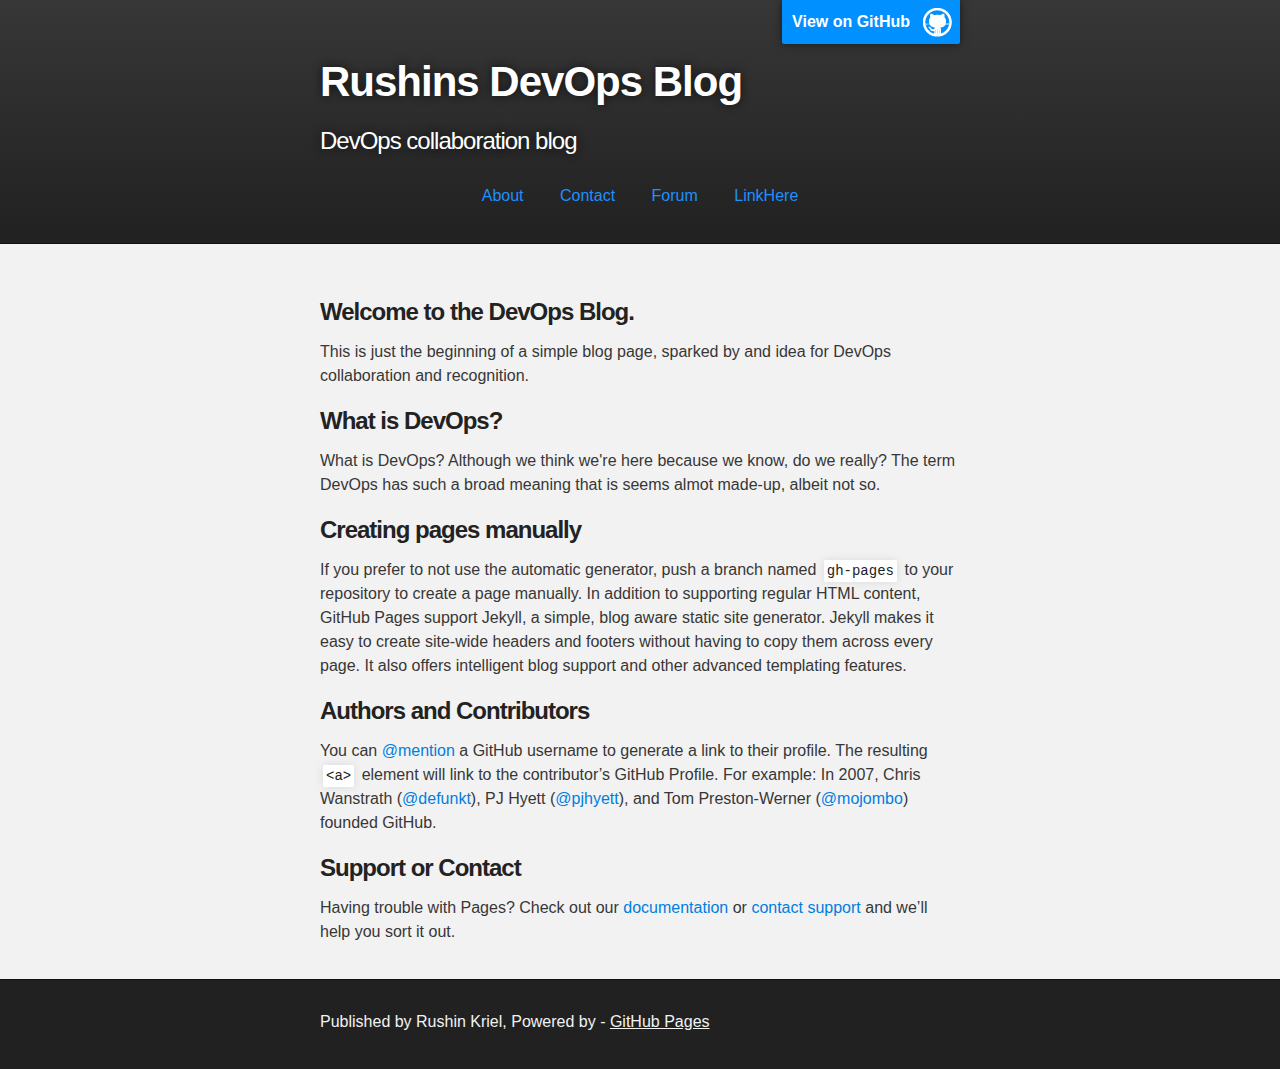
==== index.html @ f601bdf8 "added navbars and styling to css file" ====
<!DOCTYPE html>
<html>

  <head>
    <meta charset='utf-8'>
    <meta http-equiv="X-UA-Compatible" content="chrome=1">
    <meta name="description" content="Rushins DevOps Blog : BOOM!">

    <link rel="stylesheet" type="text/css" media="screen" href="stylesheets/stylesheet.css">

    <title>Rushins DevOps Blog</title>
  </head>

  <body>

    <!-- HEADER -->
    <div id="header_wrap" class="outer">
        <header class="inner">
          <a id="forkme_banner" href="https://github.com/rushin-work">View on GitHub</a>
		
          <h1 id="project_title">Rushins DevOps Blog</h1>
          <h2 id="project_tagline">DevOps collaboration blog</h2> 

<div id="navbar"> 
  <ul> 
	<li><a href="./about.html">About</a></li>
	<li><a href="./contact.html">Contact</a></li> 
	<li><a href="./">Forum</a></li>  
	<li><a href="#">LinkHere</a></li> 
  </ul> 
</div> 

        </header>
    </div>

    <!-- MAIN CONTENT -->

    <div id="main_content_wrap" class="outer">
      <section id="main_content" class="inner">
        <h3>
<a id="welcome-to-github-pages" class="anchor" href="#welcome-to-github-pages"
    aria-hidden="true"><span aria-hidden="true" class="octicon
    octicon-link"></span></a>Welcome to the DevOps Blog.</h3>

<p>This is just the beginning of a simple blog page, sparked by and idea for DevOps collaboration and recognition.</p> 

<h3>
<a id="WhatIs" class="anchor" href="#WhatIs" aria-hidden="true"><span aria-hidden="true" class="octicon octicon-link"></span></a>What is DevOps?</h3>

<p>What is DevOps? Although we think we're here because we know, do we really? The term DevOps has such a broad meaning that is seems almot made-up, albeit not so.</p>

<h3>
<a id="creating-pages-manually" class="anchor" href="#creating-pages-manually" aria-hidden="true"><span aria-hidden="true" class="octicon octicon-link"></span></a>Creating pages manually</h3>

<p>If you prefer to not use the automatic generator, push a branch named <code>gh-pages</code> to your repository to create a page manually. In addition to supporting regular HTML content, GitHub Pages support Jekyll, a simple, blog aware static site generator. Jekyll makes it easy to create site-wide headers and footers without having to copy them across every page. It also offers intelligent blog support and other advanced templating features.</p>

<h3>
<a id="authors-and-contributors" class="anchor" href="#authors-and-contributors" aria-hidden="true"><span aria-hidden="true" class="octicon octicon-link"></span></a>Authors and Contributors</h3>

<p>You can <a href="https://help.github.com/articles/basic-writing-and-formatting-syntax/#mentioning-users-and-teams" class="user-mention">@mention</a> a GitHub username to generate a link to their profile. The resulting <code>&lt;a&gt;</code> element will link to the contributor’s GitHub Profile. For example: In 2007, Chris Wanstrath (<a href="https://github.com/defunkt" class="user-mention">@defunkt</a>), PJ Hyett (<a href="https://github.com/pjhyett" class="user-mention">@pjhyett</a>), and Tom Preston-Werner (<a href="https://github.com/mojombo" class="user-mention">@mojombo</a>) founded GitHub.</p>

<h3>
<a id="support-or-contact" class="anchor" href="#support-or-contact" aria-hidden="true"><span aria-hidden="true" class="octicon octicon-link"></span></a>Support or Contact</h3>

<p>Having trouble with Pages? Check out our <a href="https://help.github.com/pages">documentation</a> or <a href="https://github.com/contact">contact support</a> and we’ll help you sort it out.</p>
      </section>
    </div>

    <!-- FOOTER  -->
    <div id="footer_wrap" class="outer">
      <footer class="inner">
        <p>Published by Rushin Kriel, Powered by - <a href="https://pages.github.com">GitHub Pages</a></p>
      </footer>
    </div>

    

  </body>
</html>
---- stylesheets/stylesheet.css ----
/*******************************************************************************
Slate Theme for GitHub Pages
by Jason Costello, @jsncostello
*******************************************************************************/

@import url(github-light.css);

/*******************************************************************************
MeyerWeb Reset
*******************************************************************************/

html, body, div, span, applet, object, iframe,
h1, h2, h3, h4, h5, h6, p, blockquote, pre,
a, abbr, acronym, address, big, cite, code,
del, dfn, em, img, ins, kbd, q, s, samp,
small, strike, strong, sub, sup, tt, var,
b, u, i, center,
dl, dt, dd, ol, ul, li,
fieldset, form, label, legend,
table, caption, tbody, tfoot, thead, tr, th, td,
article, aside, canvas, details, embed,
figure, figcaption, footer, header, hgroup,
menu, nav, output, ruby, section, summary,
time, mark, audio, video {
  margin: 0;
  padding: 0;
  border: 0;
  font: inherit;
  vertical-align: baseline;
}

/* HTML5 display-role reset for older browsers */
article, aside, details, figcaption, figure,
footer, header, hgroup, menu, nav, section {
  display: block;
}

ol, ul {
  list-style: none;
}

table {
  border-collapse: collapse;
  border-spacing: 0;
}

/*******************************************************************************
Theme Styles
*******************************************************************************/

body {
  box-sizing: border-box;
  color:#373737;
  background: #212121;
  font-size: 16px;
  font-family: 'Myriad Pro', Calibri, Helvetica, Arial, sans-serif;
  line-height: 1.5;
  -webkit-font-smoothing: antialiased;
}

h1, h2, h3, h4, h5, h6 {
  margin: 10px 0;
  font-weight: 700;
  color:#222222;
  font-family: 'Lucida Grande', 'Calibri', Helvetica, Arial, sans-serif;
  letter-spacing: -1px;
}

h1 {
  font-size: 36px;
  font-weight: 700;
}

h2 {
  padding-bottom: 10px;
  font-size: 32px;
  background: url('../images/bg_hr.png') repeat-x bottom;
}

h3 {
  font-size: 24px;
}

h4 {
  font-size: 21px;
}

h5 {
  font-size: 18px;
}

h6 {
  font-size: 16px;
}

p {
  margin: 10px 0 15px 0;
}

footer p {
  color: #f2f2f2;
}

a {
  text-decoration: none;
  color: #007edf;
  text-shadow: none;

  transition: color 0.5s ease;
  transition: text-shadow 0.5s ease;
  -webkit-transition: color 0.5s ease;
  -webkit-transition: text-shadow 0.5s ease;
  -moz-transition: color 0.5s ease;
  -moz-transition: text-shadow 0.5s ease;
  -o-transition: color 0.5s ease;
  -o-transition: text-shadow 0.5s ease;
  -ms-transition: color 0.5s ease;
  -ms-transition: text-shadow 0.5s ease;
}

a:hover, a:focus {text-decoration: underline;}

footer a {
  color: #F2F2F2;
  text-decoration: underline;
}

em {
  font-style: italic;
}

strong {
  font-weight: bold;
}

img {
  position: relative;
  margin: 0 auto;
  max-width: 739px;
  padding: 5px;
  margin: 10px 0 10px 0;
  border: 1px solid #ebebeb;

  box-shadow: 0 0 5px #ebebeb;
  -webkit-box-shadow: 0 0 5px #ebebeb;
  -moz-box-shadow: 0 0 5px #ebebeb;
  -o-box-shadow: 0 0 5px #ebebeb;
  -ms-box-shadow: 0 0 5px #ebebeb;
}

p img {
  display: inline;
  margin: 0;
  padding: 0;
  vertical-align: middle;
  text-align: center;
  border: none;
}

pre, code {
  width: 100%;
  color: #222;
  background-color: #fff;

  font-family: Monaco, "Bitstream Vera Sans Mono", "Lucida Console", Terminal, monospace;
  font-size: 14px;

  border-radius: 2px;
  -moz-border-radius: 2px;
  -webkit-border-radius: 2px;
}

pre {
  width: 100%;
  padding: 10px;
  box-shadow: 0 0 10px rgba(0,0,0,.1);
  overflow: auto;
}

code {
  padding: 3px;
  margin: 0 3px;
  box-shadow: 0 0 10px rgba(0,0,0,.1);
}

pre code {
  display: block;
  box-shadow: none;
}

blockquote {
  color: #666;
  margin-bottom: 20px;
  padding: 0 0 0 20px;
  border-left: 3px solid #bbb;
}


ul, ol, dl {
  margin-bottom: 15px
}

ul {
  list-style-position: inside;
  list-style: disc;
  padding-left: 20px;
}

ol {
  list-style-position: inside;
  list-style: decimal;
  padding-left: 20px;
}

dl dt {
  font-weight: bold;
}

dl dd {
  padding-left: 20px;
  font-style: italic;
}

dl p {
  padding-left: 20px;
  font-style: italic;
}

hr {
  height: 1px;
  margin-bottom: 5px;
  border: none;
  background: url('../images/bg_hr.png') repeat-x center;
}

table {
  border: 1px solid #373737;
  margin-bottom: 20px;
  text-align: left;
 }

th {
  font-family: 'Lucida Grande', 'Helvetica Neue', Helvetica, Arial, sans-serif;
  padding: 10px;
  background: #373737;
  color: #fff;
 }

td {
  padding: 10px;
  border: 1px solid #373737;
 }

form {
  background: #f2f2f2;
  padding: 20px;
}

/*******************************************************************************
Full-Width Styles
*******************************************************************************/

.outer {
  width: 100%;
}

.inner {
  position: relative;
  max-width: 640px;
  padding: 20px 10px;
  margin: 0 auto;
}

#forkme_banner {
  display: block;
  position: absolute;
  top:0;
  right: 10px;
  z-index: 10;
  padding: 10px 50px 10px 10px;
  color: #fff;
  background: url('../images/blacktocat.png') #0090ff no-repeat 95% 50%;
  font-weight: 700;
  box-shadow: 0 0 10px rgba(0,0,0,.5);
  border-bottom-left-radius: 2px;
  border-bottom-right-radius: 2px;
}

#header_wrap {
  background: #212121;
  background: -moz-linear-gradient(top, #373737, #212121);
  background: -webkit-linear-gradient(top, #373737, #212121);
  background: -ms-linear-gradient(top, #373737, #212121);
  background: -o-linear-gradient(top, #373737, #212121);
  background: linear-gradient(top, #373737, #212121);
}

#header_wrap .inner {
  padding: 50px 10px 30px 10px;
}

#project_title {
  margin: 0;
  color: #fff;
  font-size: 42px;
  font-weight: 700;
  text-shadow: #111 0px 0px 10px;
}

#project_tagline {
  color: #fff;
  font-size: 24px;
  font-weight: 300;
  background: none;
  text-shadow: #111 0px 0px 10px;
}

#downloads {
  position: absolute;
  width: 210px;
  z-index: 10;
  bottom: -40px;
  right: 0;
  height: 70px;
  background: url('../images/icon_download.png') no-repeat 0% 90%;
}

.zip_download_link {
  display: block;
  float: right;
  width: 90px;
  height:70px;
  text-indent: -5000px;
  overflow: hidden;
  background: url(../images/sprite_download.png) no-repeat bottom left;
}

.tar_download_link {
  display: block;
  float: right;
  width: 90px;
  height:70px;
  text-indent: -5000px;
  overflow: hidden;
  background: url(../images/sprite_download.png) no-repeat bottom right;
  margin-left: 10px;
}

.zip_download_link:hover {
  background: url(../images/sprite_download.png) no-repeat top left;
}

.tar_download_link:hover {
  background: url(../images/sprite_download.png) no-repeat top right;
}

#main_content_wrap {
  background: #f2f2f2;
  border-top: 1px solid #111;
  border-bottom: 1px solid #111;
}

#main_content {
  padding-top: 40px;
}

#footer_wrap {
  background: #212121;
}


/* Starting NavBar Styling !!!! */


#navbar ul { 
	margin: 0; 
	padding: 5px; 
	list-style-type: none; 
	text-align: center; 
	/*background-color: #000;*/
	background-color: none;
	} 
 
#navbar ul li {  
	display: inline; 
	} 
 
#navbar ul li a { 
	text-decoration: none; 
	padding: .2em 1em; 
	color: #1E90FF; 
	/*background-color: #000;*/
	background-color: none; 
	} 
 
#navbar ul li a:hover { 
	text-decoration: underline;
	color: #fff; 
	/*background-color: #fff;*/ 
	background-color: none;
	} 


/* End of NavBar Styling !!!! */

/*******************************************************************************
Small Device Styles
*******************************************************************************/

@media screen and (max-width: 480px) {
  body {
    font-size:14px;
  }

  #downloads {
    display: none;
  }

  .inner {
    min-width: 320px;
    max-width: 480px;
  }

  #project_title {
  font-size: 32px;
  }

  h1 {
    font-size: 28px;
  }

  h2 {
    font-size: 24px;
  }

  h3 {
    font-size: 21px;
  }

  h4 {
    font-size: 18px;
  }

  h5 {
    font-size: 14px;
  }

  h6 {
    font-size: 12px;
  }

  code, pre {
    min-width: 320px;
    max-width: 480px;
    font-size: 11px;
  }

}
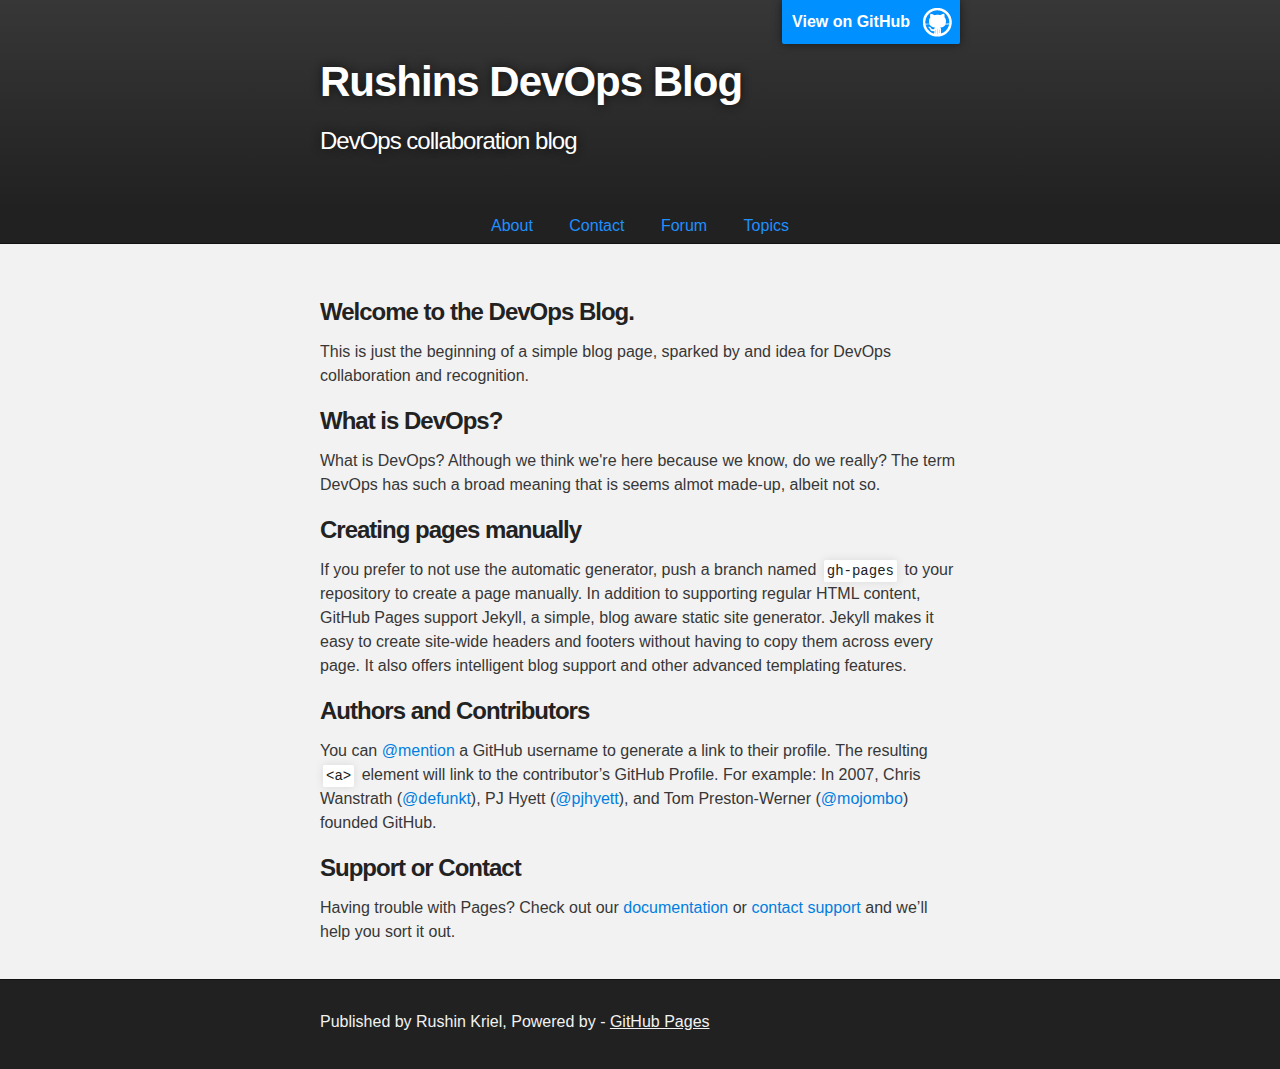
==== commit 91c89368: "update" ====
--- a/index.html
+++ b/index.html
@@ -16,22 +16,22 @@
     <!-- HEADER -->
     <div id="header_wrap" class="outer">
         <header class="inner">
-          <a id="forkme_banner" href="https://github.com/rushin-work">View on GitHub</a>
-		
+          <a id="forkme_banner" href="https://github.com/rushin-devops">View on GitHub</a>
           <h1 id="project_title">Rushins DevOps Blog</h1>
           <h2 id="project_tagline">DevOps collaboration blog</h2> 
+        </header>
+    </div>
 
+<!-- NavBar Customized with CSS in stylesheet -->
 <div id="navbar"> 
   <ul> 
 	<li><a href="./about.html">About</a></li>
 	<li><a href="./contact.html">Contact</a></li> 
 	<li><a href="./">Forum</a></li>  
-	<li><a href="#">LinkHere</a></li> 
+	<li><a href="#">Topics</a></li> 
   </ul> 
 </div> 
 
-        </header>
-    </div>
 
     <!-- MAIN CONTENT -->
 
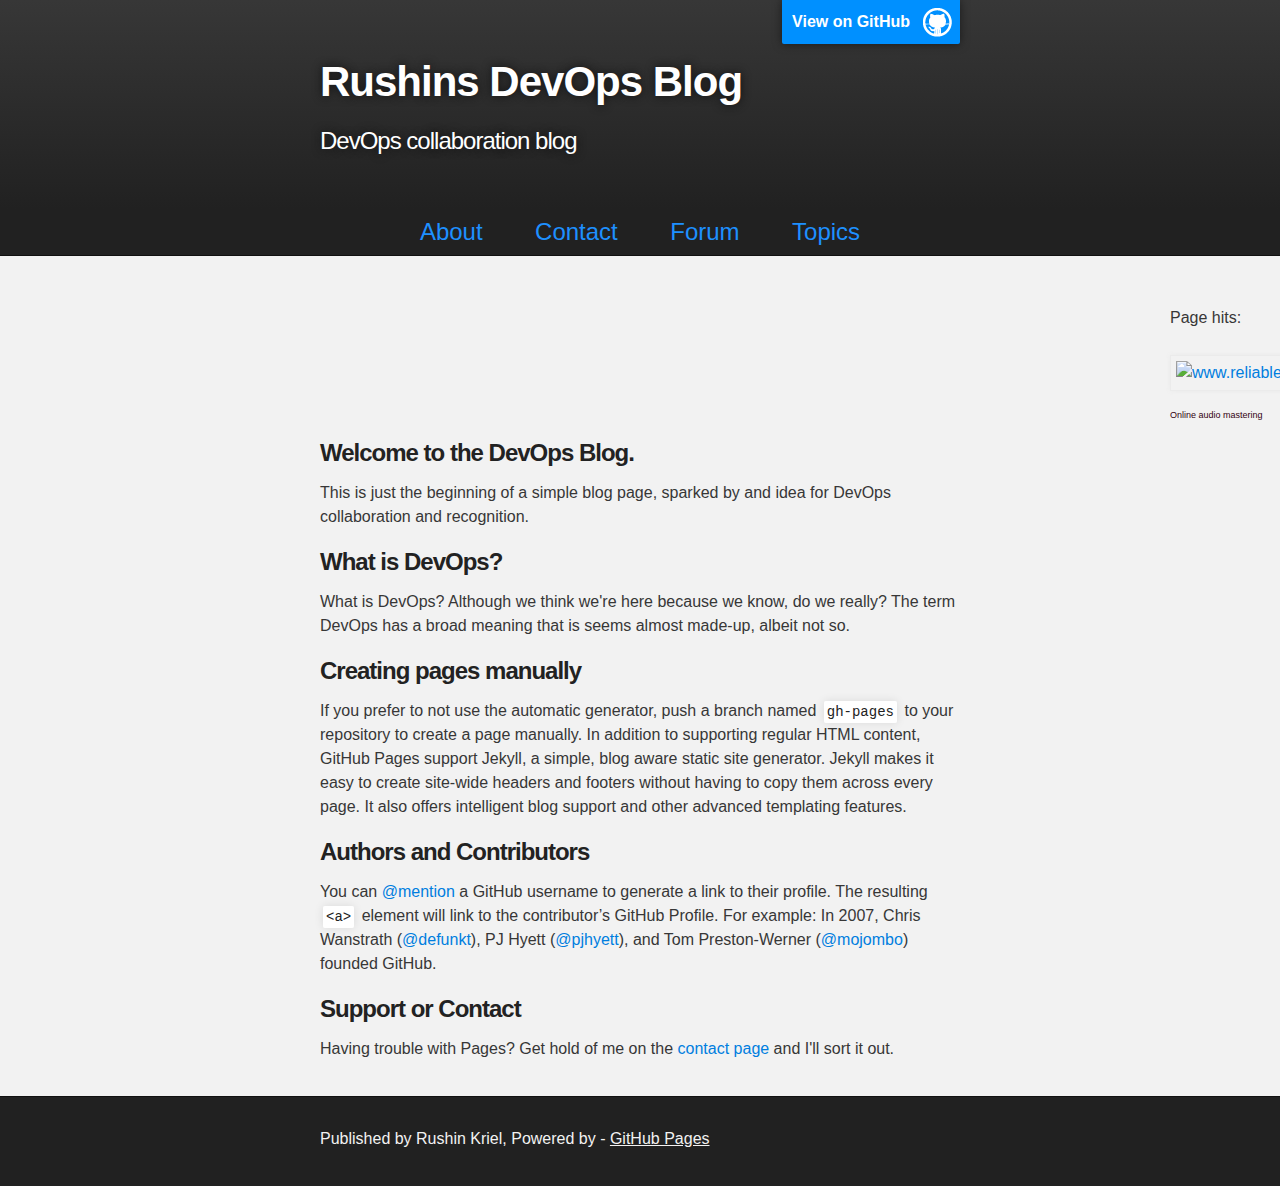
==== commit a727be8b: "some site changes, added comment box and page counter" ====
--- a/index.html
+++ b/index.html
@@ -4,7 +4,8 @@
   <head>
     <meta charset='utf-8'>
     <meta http-equiv="X-UA-Compatible" content="chrome=1">
-    <meta name="description" content="Rushins DevOps Blog : BOOM!">
+    <meta name="description" content="Rushins DevOps Blog">
+    <meta name="keywords" content="Rushin, Kriel, Rushin Kriel, rushin kriel">
 
     <link rel="stylesheet" type="text/css" media="screen" href="stylesheets/stylesheet.css">
 
@@ -22,49 +23,55 @@
         </header>
     </div>
 
-<!-- NavBar Customized with CSS in stylesheet -->
-<div id="navbar"> 
-  <ul> 
-	<li><a href="./about.html">About</a></li>
-	<li><a href="./contact.html">Contact</a></li> 
-	<li><a href="./">Forum</a></li>  
-	<li><a href="#">Topics</a></li> 
-  </ul> 
-</div> 
+	<!-- NavBar Customized with CSS in stylesheet -->
+	<div id="navbar"> 
+	  <ul> 
+		<li><a href="./about.html">About</a></li>
+		<li><a href="./contact.html">Contact</a></li> 
+		<li><a href="./forum.html">Forum</a></li>  
+		<li><a href="./topics">Topics</a></li> 
+	  </ul> 
+	</div> 
 
 
     <!-- MAIN CONTENT -->
+	<div id="main_content_wrap" class="outer">
+		<section id="main_content" class="inner">
+		<div id="pagecounter">
+			<p>Page hits:</p>
 
-    <div id="main_content_wrap" class="outer">
-      <section id="main_content" class="inner">
-        <h3>
-<a id="welcome-to-github-pages" class="anchor" href="#welcome-to-github-pages"
-    aria-hidden="true"><span aria-hidden="true" class="octicon
-    octicon-link"></span></a>Welcome to the DevOps Blog.</h3>
+			<a href="http://www.reliablecounter.com" target="_blank"><img src="http://www.reliablecounter.com/count.php?page=rushin-devops.github.io&digit=style/plain/10/&reloads=0" alt="www.reliablecounter.com" title="www.reliablecounter.com" border="0"></a><br /><a href="http://www.analogmix.com/mastering.html" target="_blank" style="font-family: Geneva, Arial; font-size: 9px; color: #330010; text-decoration: none;">Online audio mastering</a>
+		</div>
+			
+		<h3><a id="welcome-to-github-pages" class="anchor" href="#welcome-to-github-pages"
+			aria-hidden="true"><span aria-hidden="true" class="octicon
+			octicon-link"></span></a>Welcome to the DevOps Blog.</h3>
 
-<p>This is just the beginning of a simple blog page, sparked by and idea for DevOps collaboration and recognition.</p> 
+		<p>This is just the beginning of a simple blog page, sparked by and idea for DevOps collaboration and recognition.</p> 
 
-<h3>
-<a id="WhatIs" class="anchor" href="#WhatIs" aria-hidden="true"><span aria-hidden="true" class="octicon octicon-link"></span></a>What is DevOps?</h3>
+		<h3>
+		<a id="WhatIs" class="anchor" href="#WhatIs" aria-hidden="true"><span aria-hidden="true" class="octicon octicon-link"></span></a>What is DevOps?</h3>
 
-<p>What is DevOps? Although we think we're here because we know, do we really? The term DevOps has such a broad meaning that is seems almot made-up, albeit not so.</p>
+		<p>What is DevOps? Although we think we're here because we know, do we really?
+		The term DevOps has a broad meaning that is seems almost made-up, albeit not so.</p>
 
-<h3>
-<a id="creating-pages-manually" class="anchor" href="#creating-pages-manually" aria-hidden="true"><span aria-hidden="true" class="octicon octicon-link"></span></a>Creating pages manually</h3>
+		<h3>
+		<a id="creating-pages-manually" class="anchor" href="#creating-pages-manually" aria-hidden="true"><span aria-hidden="true" class="octicon octicon-link"></span></a>Creating pages manually</h3>
 
-<p>If you prefer to not use the automatic generator, push a branch named <code>gh-pages</code> to your repository to create a page manually. In addition to supporting regular HTML content, GitHub Pages support Jekyll, a simple, blog aware static site generator. Jekyll makes it easy to create site-wide headers and footers without having to copy them across every page. It also offers intelligent blog support and other advanced templating features.</p>
+		<p>If you prefer to not use the automatic generator, push a branch named <code>gh-pages</code> to your repository to create a page manually. In addition to supporting regular HTML content, GitHub Pages support Jekyll, a simple, blog aware static site generator. Jekyll makes it easy to create site-wide headers and footers without having to copy them across every page. It also offers intelligent blog support and other advanced templating features.</p>
 
-<h3>
-<a id="authors-and-contributors" class="anchor" href="#authors-and-contributors" aria-hidden="true"><span aria-hidden="true" class="octicon octicon-link"></span></a>Authors and Contributors</h3>
+		<h3>
+		<a id="authors-and-contributors" class="anchor" href="#authors-and-contributors" aria-hidden="true"><span aria-hidden="true" class="octicon octicon-link"></span></a>Authors and Contributors</h3>
 
-<p>You can <a href="https://help.github.com/articles/basic-writing-and-formatting-syntax/#mentioning-users-and-teams" class="user-mention">@mention</a> a GitHub username to generate a link to their profile. The resulting <code>&lt;a&gt;</code> element will link to the contributor’s GitHub Profile. For example: In 2007, Chris Wanstrath (<a href="https://github.com/defunkt" class="user-mention">@defunkt</a>), PJ Hyett (<a href="https://github.com/pjhyett" class="user-mention">@pjhyett</a>), and Tom Preston-Werner (<a href="https://github.com/mojombo" class="user-mention">@mojombo</a>) founded GitHub.</p>
+		<p>You can <a href="https://help.github.com/articles/basic-writing-and-formatting-syntax/#mentioning-users-and-teams" class="user-mention">@mention</a> a GitHub username to generate a link to their profile. The resulting <code>&lt;a&gt;</code> element will link to the contributor’s GitHub Profile. For example: In 2007, Chris Wanstrath (<a href="https://github.com/defunkt" class="user-mention">@defunkt</a>), PJ Hyett (<a href="https://github.com/pjhyett" class="user-mention">@pjhyett</a>), and Tom Preston-Werner (<a href="https://github.com/mojombo" class="user-mention">@mojombo</a>) founded GitHub.</p>
 
-<h3>
-<a id="support-or-contact" class="anchor" href="#support-or-contact" aria-hidden="true"><span aria-hidden="true" class="octicon octicon-link"></span></a>Support or Contact</h3>
-
-<p>Having trouble with Pages? Check out our <a href="https://help.github.com/pages">documentation</a> or <a href="https://github.com/contact">contact support</a> and we’ll help you sort it out.</p>
-      </section>
-    </div>
+		<h3>
+			<a id="support-or-contact" class="anchor" href="#support-or-contact" aria-hidden="true"><span aria-hidden="true" class="octicon octicon-link"></span></a>Support or Contact
+		</h3>
+		<p>Having trouble with Pages? Get hold of me on the <a href="./contact.html">contact page</a> and I'll sort it out.</p>
+ 
+		</section>
+	</div>
 
     <!-- FOOTER  -->
     <div id="footer_wrap" class="outer">
--- a/stylesheets/stylesheet.css
+++ b/stylesheets/stylesheet.css
@@ -382,7 +382,9 @@
 	} 
  
 #navbar ul li {  
-	display: inline; 
+	display: inline;
+	font-size: 24px;
+	font-weight: 300; 
 	} 
  
 #navbar ul li a { 
@@ -403,6 +405,17 @@
 
 /* End of NavBar Styling !!!! */
 
+
+/* Start of PageCounter Styling !!!! */
+ 
+#pagecounter {
+	position: relative;
+	left: 850px;
+	/*border: 3px solid #73AD21;*/
+}
+
+
+
 /*******************************************************************************
 Small Device Styles
 *******************************************************************************/
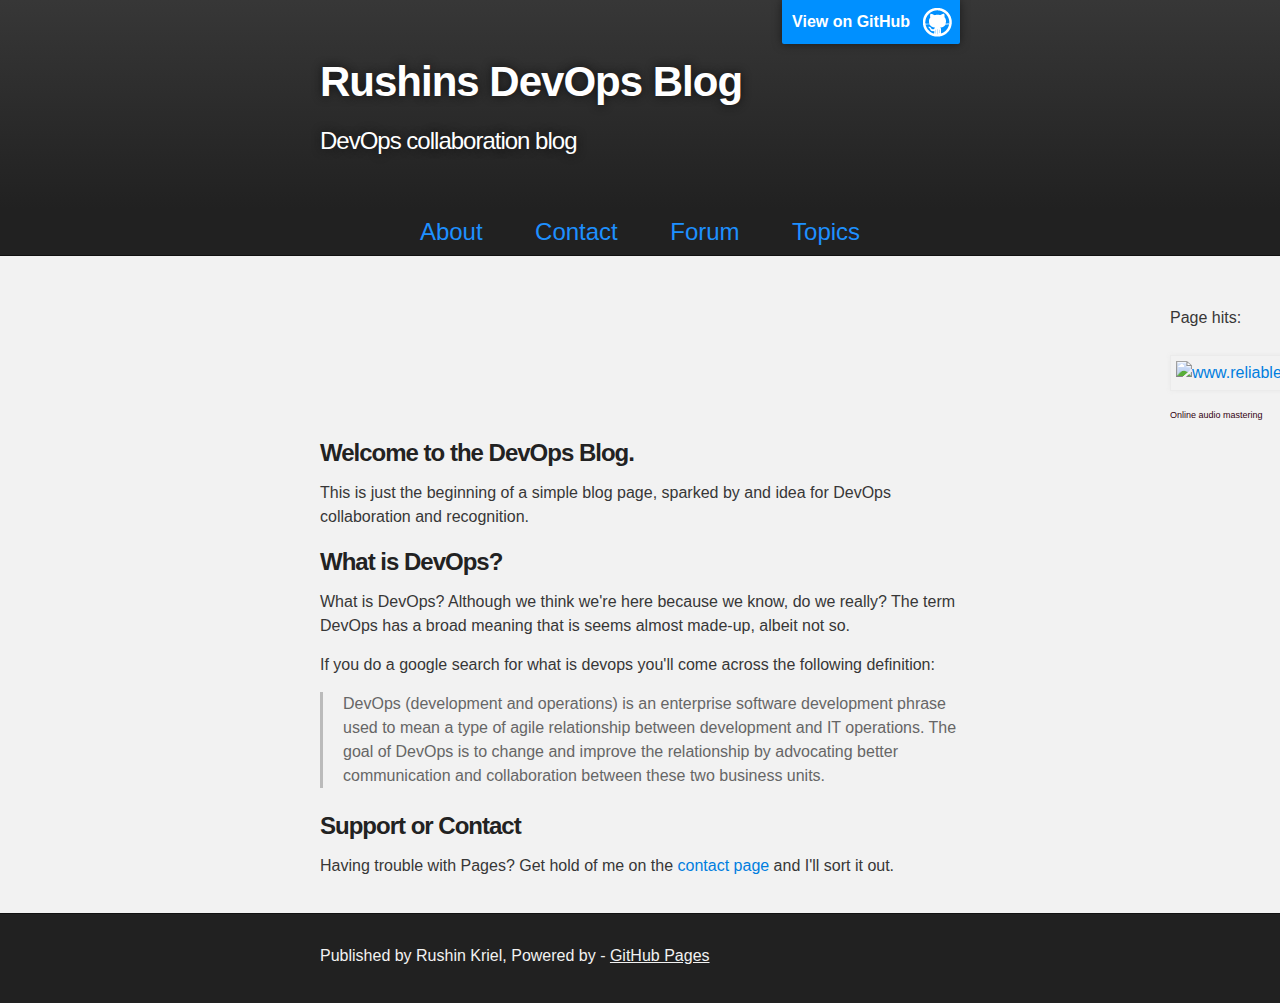
==== commit bec983a7: "Made content changes to homepage." ====
--- a/index.html
+++ b/index.html
@@ -29,7 +29,7 @@
 		<li><a href="./about.html">About</a></li>
 		<li><a href="./contact.html">Contact</a></li> 
 		<li><a href="./forum.html">Forum</a></li>  
-		<li><a href="./topics">Topics</a></li> 
+		<li><a href="./topics.html">Topics</a></li> 
 	  </ul> 
 	</div> 
 
@@ -54,17 +54,12 @@
 
 		<p>What is DevOps? Although we think we're here because we know, do we really?
 		The term DevOps has a broad meaning that is seems almost made-up, albeit not so.</p>
-
-		<h3>
-		<a id="creating-pages-manually" class="anchor" href="#creating-pages-manually" aria-hidden="true"><span aria-hidden="true" class="octicon octicon-link"></span></a>Creating pages manually</h3>
-
-		<p>If you prefer to not use the automatic generator, push a branch named <code>gh-pages</code> to your repository to create a page manually. In addition to supporting regular HTML content, GitHub Pages support Jekyll, a simple, blog aware static site generator. Jekyll makes it easy to create site-wide headers and footers without having to copy them across every page. It also offers intelligent blog support and other advanced templating features.</p>
-
-		<h3>
-		<a id="authors-and-contributors" class="anchor" href="#authors-and-contributors" aria-hidden="true"><span aria-hidden="true" class="octicon octicon-link"></span></a>Authors and Contributors</h3>
-
-		<p>You can <a href="https://help.github.com/articles/basic-writing-and-formatting-syntax/#mentioning-users-and-teams" class="user-mention">@mention</a> a GitHub username to generate a link to their profile. The resulting <code>&lt;a&gt;</code> element will link to the contributor’s GitHub Profile. For example: In 2007, Chris Wanstrath (<a href="https://github.com/defunkt" class="user-mention">@defunkt</a>), PJ Hyett (<a href="https://github.com/pjhyett" class="user-mention">@pjhyett</a>), and Tom Preston-Werner (<a href="https://github.com/mojombo" class="user-mention">@mojombo</a>) founded GitHub.</p>
-
+        
+        <p> If you do a google search for what is devops you'll come across the following definition:</p>
+        <blockquote>
+        DevOps (development and operations) is an enterprise software development phrase used to mean a type of agile relationship between development and IT operations. The goal of DevOps is to change and improve the relationship by advocating better communication and collaboration between these two business units.
+        </blockquote>
+                
 		<h3>
 			<a id="support-or-contact" class="anchor" href="#support-or-contact" aria-hidden="true"><span aria-hidden="true" class="octicon octicon-link"></span></a>Support or Contact
 		</h3>
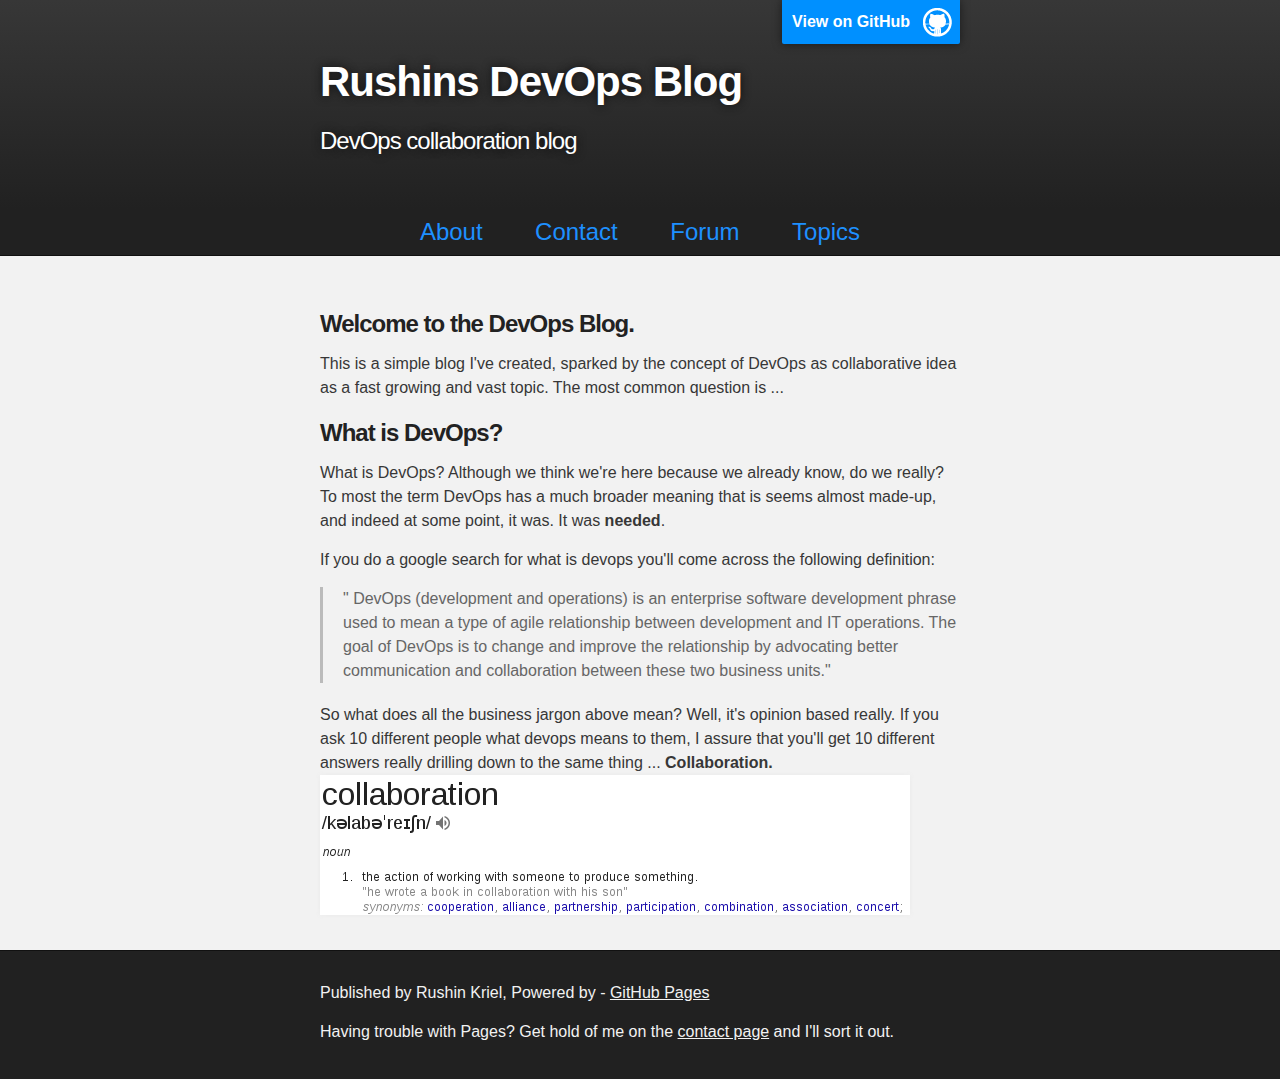
==== commit 6fa370df: "Changed the hompage content - More up to date and current." ====
--- a/index.html
+++ b/index.html
@@ -37,34 +37,26 @@
     <!-- MAIN CONTENT -->
 	<div id="main_content_wrap" class="outer">
 		<section id="main_content" class="inner">
-		<div id="pagecounter">
-			<p>Page hits:</p>
-
-			<a href="http://www.reliablecounter.com" target="_blank"><img src="http://www.reliablecounter.com/count.php?page=rushin-devops.github.io&digit=style/plain/10/&reloads=0" alt="www.reliablecounter.com" title="www.reliablecounter.com" border="0"></a><br /><a href="http://www.analogmix.com/mastering.html" target="_blank" style="font-family: Geneva, Arial; font-size: 9px; color: #330010; text-decoration: none;">Online audio mastering</a>
-		</div>
-			
 		<h3><a id="welcome-to-github-pages" class="anchor" href="#welcome-to-github-pages"
 			aria-hidden="true"><span aria-hidden="true" class="octicon
 			octicon-link"></span></a>Welcome to the DevOps Blog.</h3>
 
-		<p>This is just the beginning of a simple blog page, sparked by and idea for DevOps collaboration and recognition.</p> 
+		<p>This is a simple blog I've created, sparked by the concept of DevOps as collaborative idea as a fast growing and vast topic. The most common question is ...</p> 
 
 		<h3>
 		<a id="WhatIs" class="anchor" href="#WhatIs" aria-hidden="true"><span aria-hidden="true" class="octicon octicon-link"></span></a>What is DevOps?</h3>
 
-		<p>What is DevOps? Although we think we're here because we know, do we really?
-		The term DevOps has a broad meaning that is seems almost made-up, albeit not so.</p>
+		<p>What is DevOps? Although we think we're here because we already know, do we really?
+		To most the term DevOps has a much broader meaning that is seems almost made-up, and indeed at some point, it was. It was <strong>needed</strong>.</p>
         
         <p> If you do a google search for what is devops you'll come across the following definition:</p>
-        <blockquote>
-        DevOps (development and operations) is an enterprise software development phrase used to mean a type of agile relationship between development and IT operations. The goal of DevOps is to change and improve the relationship by advocating better communication and collaboration between these two business units.
-        </blockquote>
-                
-		<h3>
-			<a id="support-or-contact" class="anchor" href="#support-or-contact" aria-hidden="true"><span aria-hidden="true" class="octicon octicon-link"></span></a>Support or Contact
-		</h3>
-		<p>Having trouble with Pages? Get hold of me on the <a href="./contact.html">contact page</a> and I'll sort it out.</p>
- 
+            <blockquote>
+                " DevOps (development and operations) is an enterprise software development phrase used to mean a type of agile relationship between development and IT operations. The goal of DevOps is to change and improve the relationship by advocating better communication and collaboration between these two business units."
+            </blockquote>
+        <p>So what does all the business jargon above mean? Well, it's opinion based really. If you ask 10 different people what devops means to them, I assure that you'll get 10 different answers really drilling down to the same thing ... <strong>Collaboration.</strong>
+        
+        <img src="./images/collaboration.png" alt="Collaboration" align="middle">        
+            
 		</section>
 	</div>
 
@@ -72,10 +64,8 @@
     <div id="footer_wrap" class="outer">
       <footer class="inner">
         <p>Published by Rushin Kriel, Powered by - <a href="https://pages.github.com">GitHub Pages</a></p>
+        <p>Having trouble with Pages? Get hold of me on the <a href="./contact.html">contact page</a> and I'll sort it out.</p>
       </footer>
     </div>
-
-    
-
   </body>
 </html>
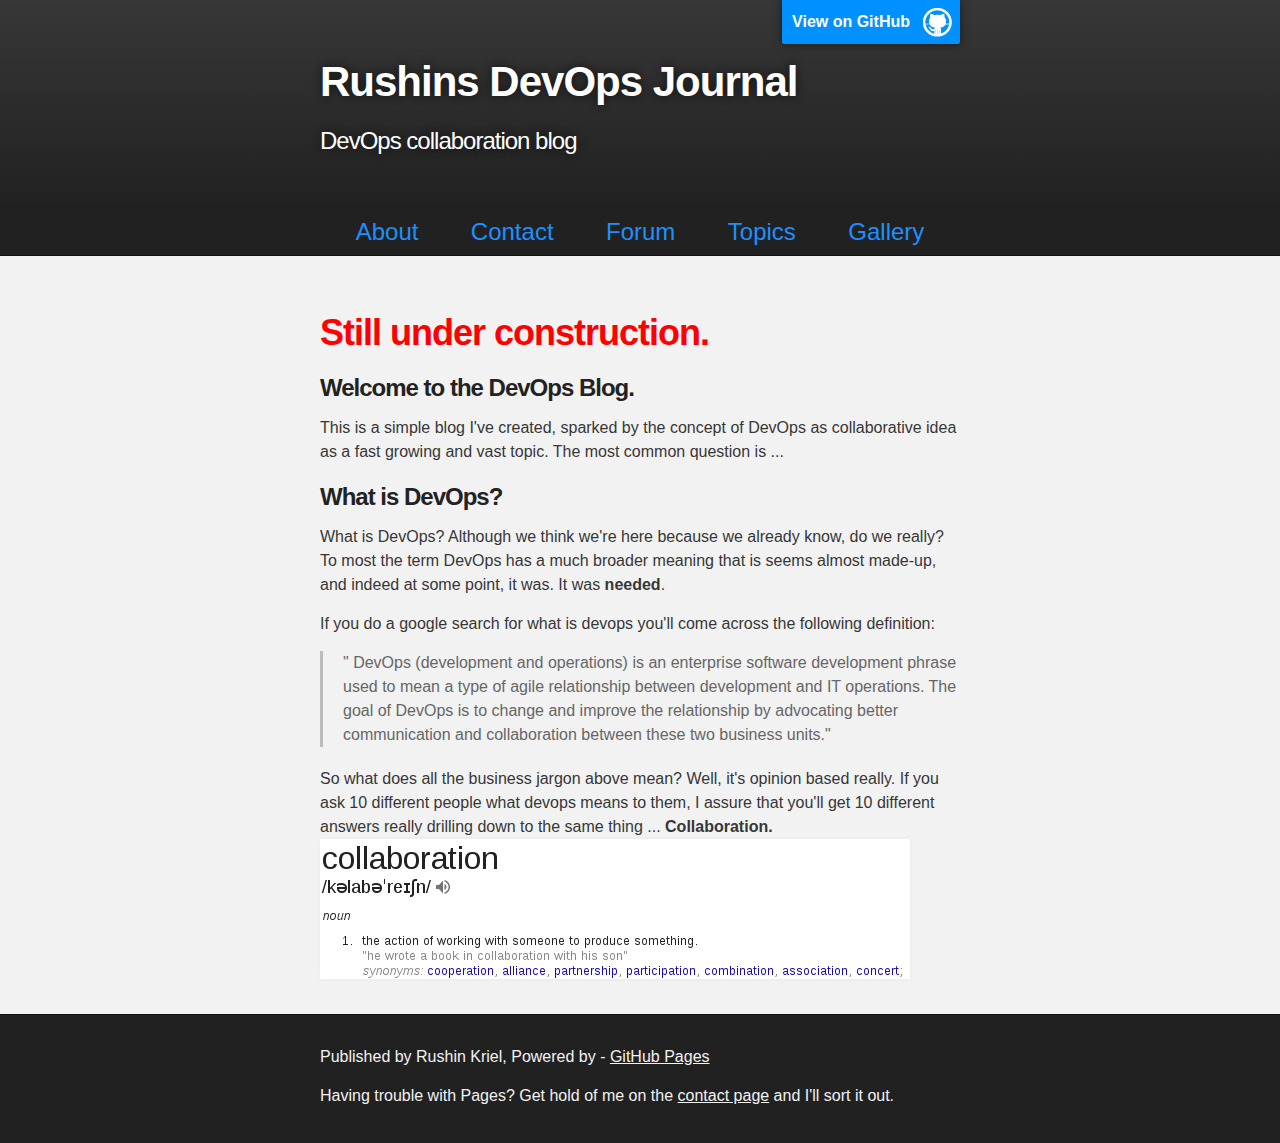
==== commit 071f39d9: "Added gallery with conference attended nametags & links to gallery on other pages." ====
--- a/index.html
+++ b/index.html
@@ -4,12 +4,12 @@
   <head>
     <meta charset='utf-8'>
     <meta http-equiv="X-UA-Compatible" content="chrome=1">
-    <meta name="description" content="Rushins DevOps Blog">
+    <meta name="description" content="Rushins DevOps Journal">
     <meta name="keywords" content="Rushin, Kriel, Rushin Kriel, rushin kriel">
 
     <link rel="stylesheet" type="text/css" media="screen" href="stylesheets/stylesheet.css">
 
-    <title>Rushins DevOps Blog</title>
+    <title>Rushins DevOps Journal</title>
   </head>
 
   <body>
@@ -18,7 +18,7 @@
     <div id="header_wrap" class="outer">
         <header class="inner">
           <a id="forkme_banner" href="https://github.com/rushin-devops">View on GitHub</a>
-          <h1 id="project_title">Rushins DevOps Blog</h1>
+          <h1 id="project_title">Rushins DevOps Journal</h1>
           <h2 id="project_tagline">DevOps collaboration blog</h2> 
         </header>
     </div>
@@ -29,7 +29,8 @@
 		<li><a href="./about.html">About</a></li>
 		<li><a href="./contact.html">Contact</a></li> 
 		<li><a href="./forum.html">Forum</a></li>  
-		<li><a href="./topics.html">Topics</a></li> 
+		<li><a href="./topics.html">Topics</a></li>
+		<li><a href="./gallery.html">Gallery</a></li>
 	  </ul> 
 	</div> 
 
@@ -37,6 +38,7 @@
     <!-- MAIN CONTENT -->
 	<div id="main_content_wrap" class="outer">
 		<section id="main_content" class="inner">
+        <h1 style="color:red;">Still under construction.</h1> 
 		<h3><a id="welcome-to-github-pages" class="anchor" href="#welcome-to-github-pages"
 			aria-hidden="true"><span aria-hidden="true" class="octicon
 			octicon-link"></span></a>Welcome to the DevOps Blog.</h3>
